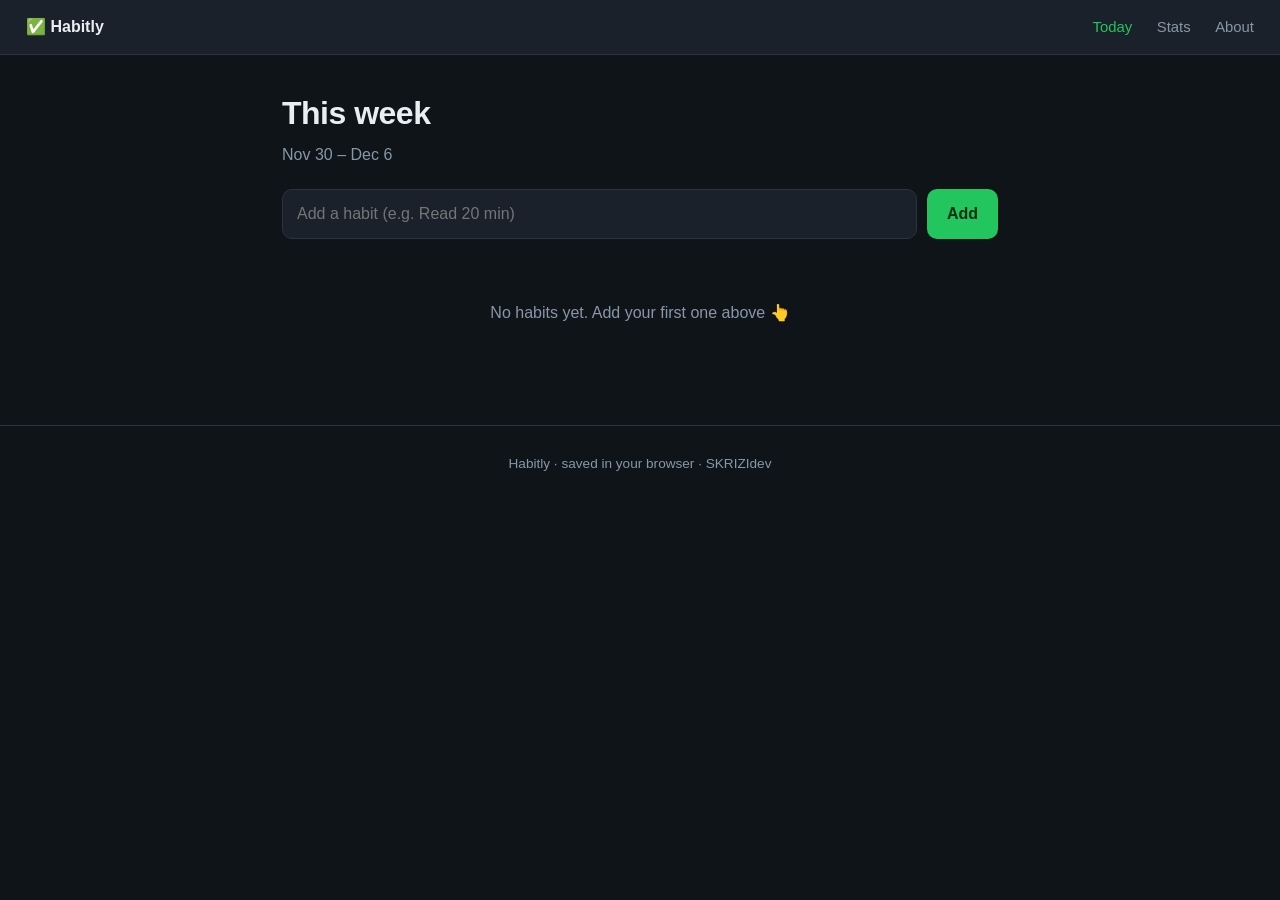
==== index.html @ 708286db "feat: habit-tracker — initial site" ====
<!DOCTYPE html>
<html lang="en">
<head>
<meta charset="UTF-8">
<meta name="viewport" content="width=device-width, initial-scale=1.0">
<title>Habit Tracker</title>
<link rel="stylesheet" href="css/style.css">
</head>
<body>
<header class="topbar">
  <a class="brand" href="index.html">✅ Habitly</a>
  <nav>
    <a href="index.html" class="active">Today</a>
    <a href="stats.html">Stats</a>
    <a href="about.html">About</a>
  </nav>
</header>
<main class="wrap">
  <h1 class="title">This week</h1>
  <p class="sub" id="weekLabel"></p>
  <div class="addbar">
    <input id="newHabit" placeholder="Add a habit (e.g. Read 20 min)" maxlength="40">
    <button class="btn" id="add">Add</button>
  </div>
  <div class="board" id="board"></div>
</main>
<footer class="foot">Habitly · saved in your browser · SKRIZIdev</footer>
<script src="js/habits.js"></script>
<script src="js/board.js"></script>
</body>
</html>
---- css/style.css ----
:root{
  --bg:#0f1419; --panel:#1a212a; --line:#2a333f; --txt:#e9eef3; --muted:#8797a6; --accent:#22c55e;
}
*{box-sizing:border-box;margin:0;padding:0}
body{font-family:-apple-system,BlinkMacSystemFont,"Segoe UI",Roboto,sans-serif;background:var(--bg);color:var(--txt);line-height:1.5}
a{color:inherit;text-decoration:none}
.topbar{display:flex;align-items:center;justify-content:space-between;padding:15px 26px;background:var(--panel);border-bottom:1px solid var(--line);position:sticky;top:0;z-index:10}
.brand{font-weight:700}
nav a{color:var(--muted);margin-left:20px;font-size:.93rem}
nav a:hover,nav a.active{color:var(--accent)}
.wrap{max-width:760px;margin:0 auto;padding:34px 22px 60px}
.title{font-size:2rem;letter-spacing:-.5px}
.sub{color:var(--muted);margin:6px 0 22px}
.addbar{display:flex;gap:10px;margin-bottom:22px}
.addbar input{flex:1;font:inherit;background:var(--panel);color:var(--txt);border:1px solid var(--line);border-radius:10px;padding:12px 14px}
.addbar input:focus{outline:2px solid var(--accent)}
.btn{font:inherit;background:var(--accent);color:#052e13;font-weight:700;border:none;padding:12px 20px;border-radius:10px;cursor:pointer}
.board{display:flex;flex-direction:column;gap:12px}
.habit{background:var(--panel);border:1px solid var(--line);border-radius:14px;padding:16px}
.habit .top{display:flex;justify-content:space-between;align-items:center;margin-bottom:12px}
.habit h3{font-size:1.05rem}
.habit .rm{background:none;border:none;color:var(--muted);cursor:pointer;font-size:.8rem;text-decoration:underline}
.days{display:grid;grid-template-columns:repeat(7,1fr);gap:8px}
.day{text-align:center}
.day small{display:block;color:var(--muted);font-size:.7rem;margin-bottom:5px}
.box{width:100%;aspect-ratio:1;border-radius:9px;border:1px solid var(--line);background:var(--bg);cursor:pointer;display:grid;place-items:center;color:transparent;font-weight:800}
.box.on{background:var(--accent);border-color:var(--accent);color:#052e13}
.box.today{box-shadow:0 0 0 2px var(--accent) inset}
.stat-list{display:flex;flex-direction:column;gap:12px}
.srow{background:var(--panel);border:1px solid var(--line);border-radius:14px;padding:18px 20px;display:flex;justify-content:space-between;align-items:center}
.srow h3{font-size:1.05rem}
.srow .nums{display:flex;gap:26px;text-align:center}
.srow .nums b{font-size:1.5rem;color:var(--accent);display:block}
.srow .nums small{color:var(--muted);font-size:.75rem}
.empty{color:var(--muted);text-align:center;padding:40px}
.prose{color:var(--muted)} .prose h3{color:var(--txt);margin:16px 0 6px}
.foot{text-align:center;color:var(--muted);padding:28px;font-size:.85rem;border-top:1px solid var(--line)}
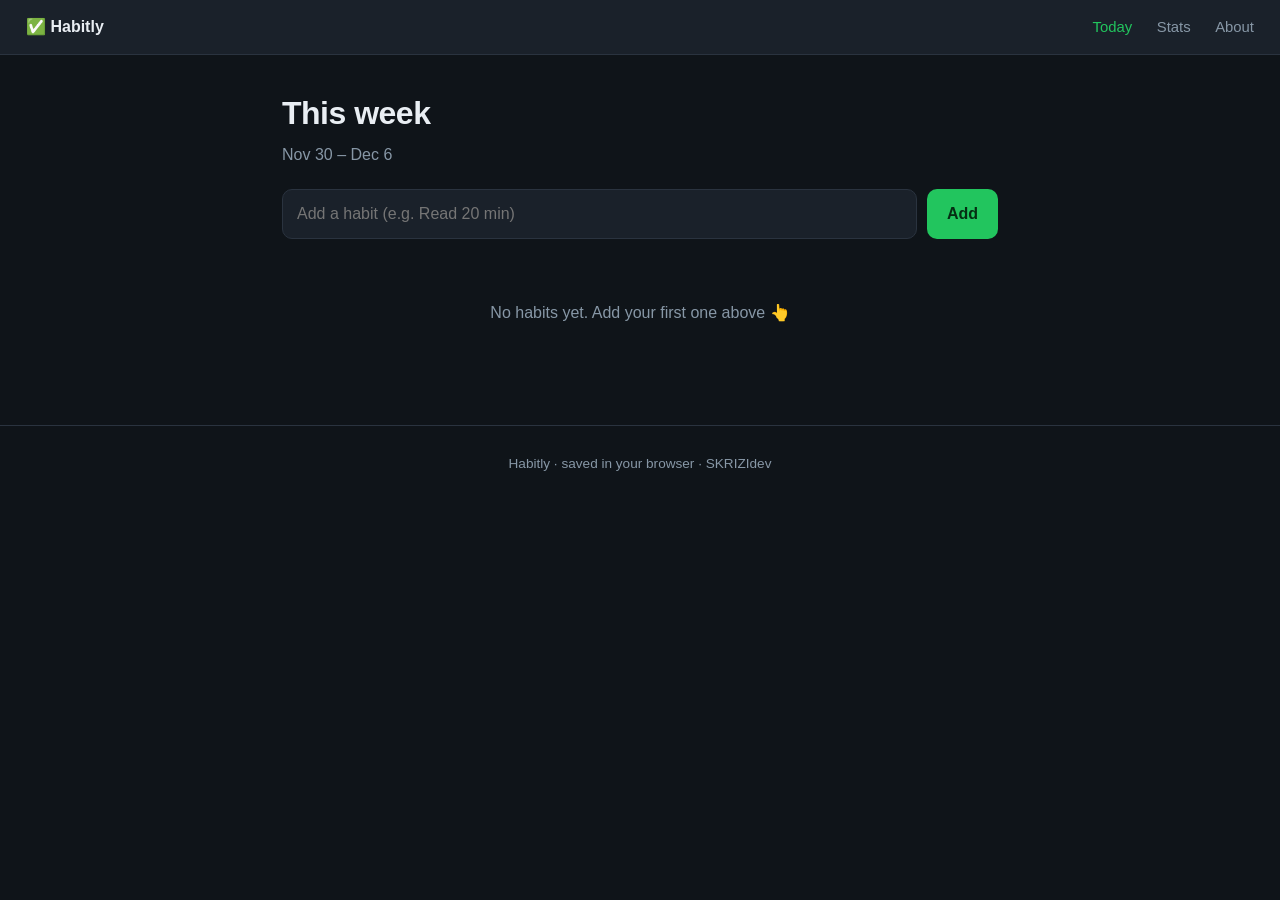
==== commit d2ab08a7: "enhance: custom remove modal, toasts, box pop + staggered animations" ====
--- a/index.html
+++ b/index.html
@@ -26,6 +26,7 @@
 </main>
 <footer class="foot">Habitly · saved in your browser · SKRIZIdev</footer>
 <script src="js/habits.js"></script>
+<script src="js/ui.js"></script>
 <script src="js/board.js"></script>
 </body>
 </html>
--- a/css/style.css
+++ b/css/style.css
@@ -35,3 +35,19 @@
 .empty{color:var(--muted);text-align:center;padding:40px}
 .prose{color:var(--muted)} .prose h3{color:var(--txt);margin:16px 0 6px}
 .foot{text-align:center;color:var(--muted);padding:28px;font-size:.85rem;border-top:1px solid var(--line)}
+
+/* ---- enhancements: animations ---- */
+@keyframes riseIn{from{opacity:0;transform:translateY(16px)}to{opacity:1;transform:none}}
+@keyframes popIn{0%{transform:scale(.8);opacity:0}60%{transform:scale(1.08)}100%{transform:scale(1);opacity:1}}
+.title,.sub,.addbar{opacity:0;animation:riseIn .5s ease both}
+.sub{animation-delay:.06s}.addbar{animation-delay:.12s}
+.addbar .btn{transition:transform .1s,filter .15s}.addbar .btn:active{transform:scale(.95)}
+.habit{opacity:0;animation:riseIn .5s ease both}
+.habit:nth-child(2){animation-delay:.06s}.habit:nth-child(3){animation-delay:.12s}.habit:nth-child(4){animation-delay:.18s}
+.box{transition:transform .12s,background .2s,border-color .2s}
+.box:hover{border-color:var(--accent);transform:translateY(-2px)}
+.box:active{transform:scale(.9)}
+.box.on{animation:popIn .3s ease}
+.srow{opacity:0;animation:riseIn .5s ease both}
+.srow:nth-child(2){animation-delay:.08s}.srow:nth-child(3){animation-delay:.16s}
+.srow .nums b{display:inline-block;transition:transform .2s}.srow:hover .nums b{transform:scale(1.15)}
